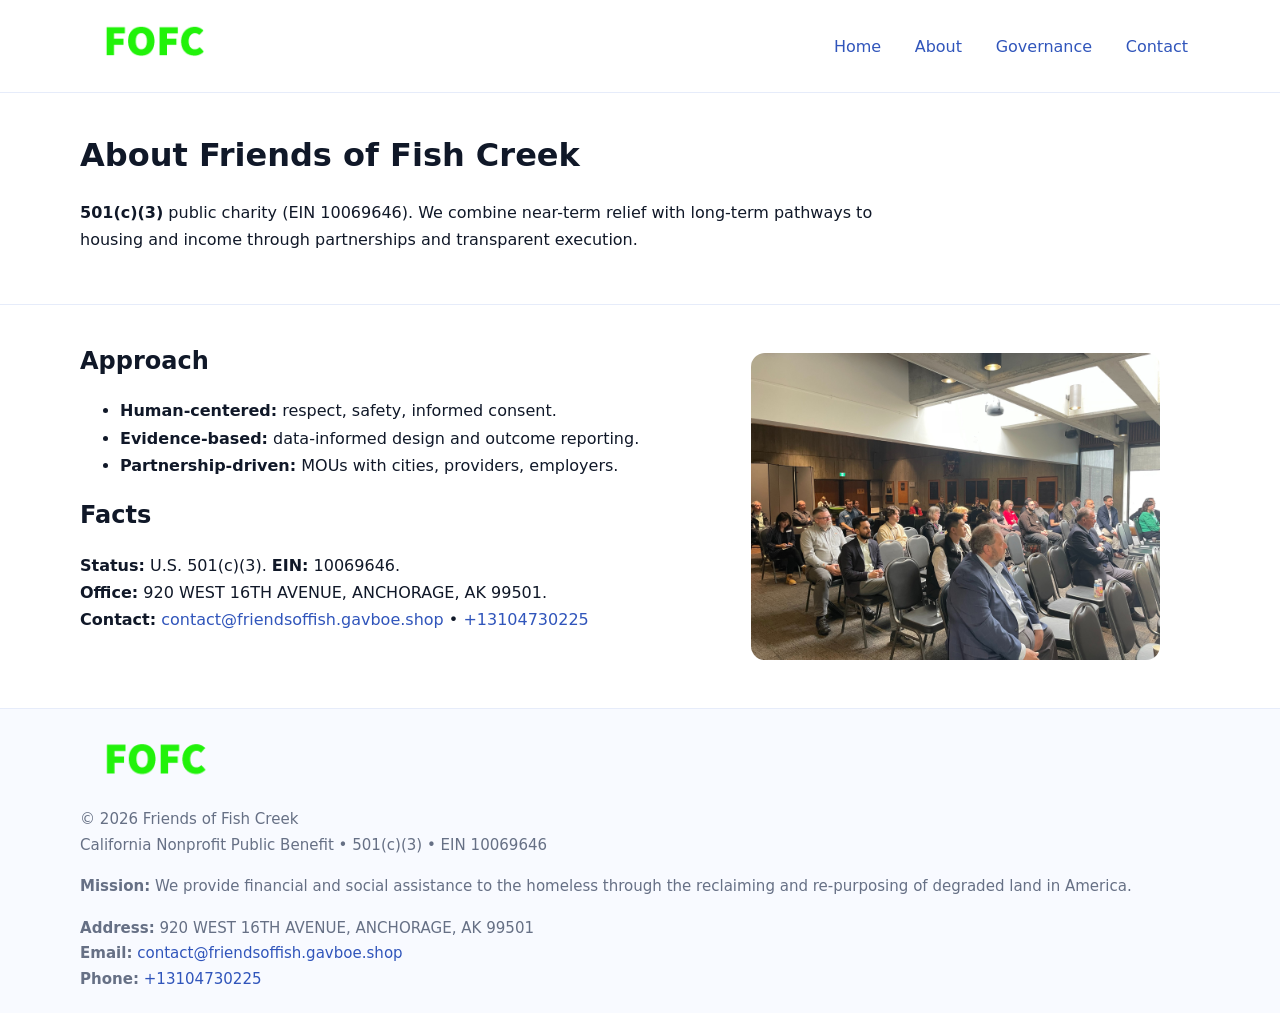
==== about.html @ 4d182489 "Initial commit" ====
<!doctype html>
<html lang="en">
<head>
<meta charset="utf-8"/><meta name="viewport" content="width=device-width,initial-scale=1"/>
<title>Friends of Fish Creek – Nonprofit • 2025</title>
<link rel="stylesheet" href="assets/styles.css"/><link rel="icon" href="images/logo.png">
<meta name="data-ein" content="10069646"><meta name="data-name" content="Friends of Fish Creek">
<meta name="data-email" content="contact@friendsoffish.gavboe.shop"><meta name="data-phone" content="+13104730225">
<meta name="data-address" content="920 WEST 16TH AVENUE, ANCHORAGE, AK 99501"><meta name="data-map" content="920+WEST+16TH+AVENUE,+ANCHORAGE,+AK+99501">
  <meta name="description" content="Dedicated to community services, education, and direct relief, Friends of Fish Creek collaborates with neighbors and partners to deliver practical help and long-term impact.">
</head>
<body>
<div style="position:absolute;left:-9999px;top:-9999px;opacity:0" data-uniq="{{UNIQUE_BLOB}}">
  <span>Dedicated to community services, education, and direct relief, Friends of Fish Creek collaborates with neighbors and partners to deliver practical help and long-term impact.</span><svg width="12" height="12" viewBox="0 0 12 12" xmlns="http://www.w3.org/2000/svg"><circle cx="6" cy="6" r="5" fill="#7c3aed"/></svg><img src="images/jobs.jpg" width="1" height="1" alt="" loading="lazy"/>
</div>

<header>
  <div class="header-wrap">
    <a href="index.html"><img src="images/logo.png" alt="" style="width:148px"></a>
    <nav><a href="index.html">Home</a><a class="active" href="about.html">About</a><a href="governance.html">Governance</a><a href="contact.html">Contact</a></nav>
  </div>
</header>

<main>
  <section class="c456892ca15">
    <div class="container">
      <h1>About Friends of Fish Creek</h1>
      <p class="ce9142427bd"><strong>501(c)(3)</strong> public charity (EIN 10069646). We combine near-term relief with long-term pathways to housing and income through partnerships and transparent execution.</p>
    </div>
  </section>

  <section class="section">
    <div class="container grid two">
      <div>
        <h2>Approach</h2>
        <ul>
          <li><strong>Human-centered:</strong> respect, safety, informed consent.</li>
          <li><strong>Evidence-based:</strong> data-informed design and outcome reporting.</li>
          <li><strong>Partnership-driven:</strong> MOUs with cities, providers, employers.</li>
        </ul>
        <h2>Facts</h2>
        <p><strong>Status:</strong> U.S. 501(c)(3). <strong>EIN:</strong> 10069646.<br>
           <strong>Office:</strong> 920 WEST 16TH AVENUE, ANCHORAGE, AK 99501.<br>
           <strong>Contact:</strong> <a href="mailto:contact@friendsoffish.gavboe.shop">contact@friendsoffish.gavboe.shop</a> • <a href="tel:+13104730225">+13104730225</a></p>
      </div>
      <figure><img src="images/about.jpg" alt="About"></figure>
    </div>
  </section>

  <footer class="footer">
    <div class="container grid">
      <div><img src="images/logo.png" alt="" style="width:150px;margin-bottom:.6rem"><div class="small">© <span id="year"></span> Friends of Fish Creek</div><div class="small">California Nonprofit Public Benefit • 501(c)(3) • EIN 10069646</div></div>
      <div><div class="small"><strong>Mission:</strong> We provide financial and social assistance to the homeless through the reclaiming and re-purposing of degraded land in America.</div></div>
      <div><div class="small"><strong>Address:</strong> 920 WEST 16TH AVENUE, ANCHORAGE, AK 99501<br><strong>Email:</strong> <a href="mailto:contact@friendsoffish.gavboe.shop">contact@friendsoffish.gavboe.shop</a><br><strong>Phone:</strong> <a href="tel:+13104730225">+13104730225</a></div></div>
    </div>
  </footer>
</main>

<script>(function(){function g(n){const e=document.querySelector('meta[name="'+n+'"]');return e?e.content:''}
function h(s){let x=2166136261>>>0;for(let i=0;i<s.length;i++){x^=s.charCodeAt(i);x=(x*16777619)>>>0}return x>>>0}
let k=(g('data-ein')||'').replace(/\D+/g,'');if(!k)k=g('data-name')||location.hostname||'d';
const key=h(String(k)),H=key%360,S=55+(key%20),L=46;
const r=document.documentElement;r.style.setProperty('--brand',`hsl(${H} ${S}% ${L}%)`);
r.style.setProperty('--brand-ink',`hsl(${H} ${Math.min(95,S+10)}% ${Math.max(22,L-18)}%)`);
r.style.setProperty('--soft',`hsl(${H} ${Math.max(40,S-25)}% 95%)`);
const y=document.getElementById('year'); if(y) y.textContent=new Date().getFullYear();})();</script>
</body>
</html>
---- assets/styles.css ----
:root{
  --ink:#101828; --muted:#667085; --paper:#fff; --line:#e6ecfa;
  --brand:#2256d8; --brand-ink:#143a9a; --soft:#eef3ff;
  --radius:18px; --shadow:0 12px 30px rgba(16,24,40,.08)
}
*{box-sizing:border-box}
html,body{height:100%}
body{
  margin:0;background:var(--paper);color:var(--ink);
  font-family:Inter,system-ui,-apple-system,Segoe UI,Roboto,Arial,sans-serif;
  line-height:1.7
}
a{color:var(--brand);text-decoration:none}
a:hover{text-decoration:underline}
img{max-width:100%;display:block;border-radius:14px}

header{position:sticky;top:0;background:#fff;border-bottom:1px solid var(--line);z-index:10}
.header-wrap{width:min(1120px,94%);margin:0 auto;display:flex;align-items:center;justify-content:space-between;padding:.8rem 0}
.header-wrap nav a{margin-left:.6rem;padding:.5rem .75rem;border-radius:10px}
.header-wrap nav a:hover{background:var(--soft);text-decoration:none}

main{min-height:100svh;display:flex;flex-direction:column}
.container{width:min(1120px,94%);margin-inline:auto}
.section{padding:2rem 0}
.c456892ca15{padding:2.2rem 0;border-bottom:1px solid var(--line)}
h1{font-size:2rem;margin:0 0 .2rem 0}
h2{font-size:1.5rem;margin:.2rem 0 .6rem}
.ce9142427bd{max-width:78ch}

.grid{display:grid;gap:1.2rem}
.two{grid-template-columns:1fr}
.list .item{
  display:grid;grid-template-columns:140px 1fr;gap:1rem;
  background:#fff;border:1px solid #e7edff;border-radius:14px;padding:.95rem;box-shadow:var(--shadow)
}

.tint{background:var(--soft);border-top:1px solid #e7edff;border-bottom:1px solid #e7edff}

.ccfb0cf29e5{display:grid;grid-template-columns:1fr;gap:.9rem}
label{display:grid;gap:.35rem;font-weight:600}
input,textarea{
  width:100%;padding:.75rem .85rem;border:1px solid #d8e2fb;border-radius:12px;
  font:inherit
}
input:focus,textarea:focus{outline:2px solid var(--soft);border-color:var(--brand)}
.cf0f33df61a{display:inline-block;padding:.75rem 1rem;border:1px solid #d8e2fb;border-radius:12px;background:#fff}
.cf0f33df61a:hover{box-shadow:var(--shadow);text-decoration:none}
.btn-primary{background:var(--brand);border-color:var(--brand);color:#fff}

.map-embed iframe{width:100%;aspect-ratio:16/9;border:0;border-radius:16px;box-shadow:var(--shadow)}
.small{color:var(--muted);font-size:.94rem}

.footer{border-top:1px solid var(--line);background:#f8faff;margin-top:auto}
.footer .grid{display:grid;grid-template-columns:1fr;gap:1rem;padding:1.3rem 0}

@media(min-width:900px){
  .two{grid-template-columns:1.25fr 1fr}
}
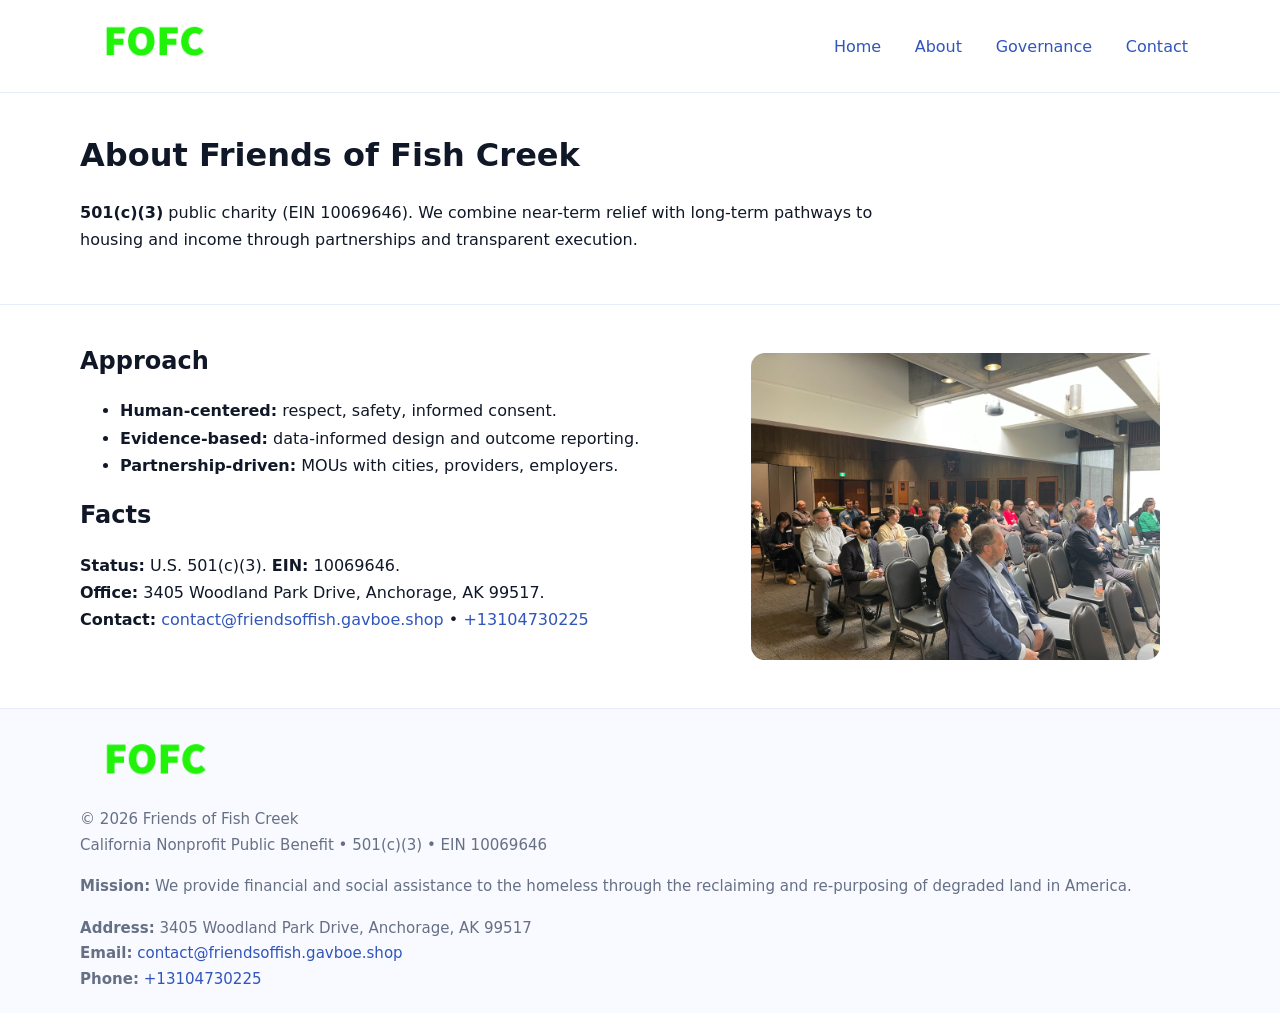
==== commit 1f3b87ba: "Safe replace address only" ====
--- a/about.html
+++ b/about.html
@@ -6,7 +6,7 @@
 <link rel="stylesheet" href="assets/styles.css"/><link rel="icon" href="images/logo.png">
 <meta name="data-ein" content="10069646"><meta name="data-name" content="Friends of Fish Creek">
 <meta name="data-email" content="contact@friendsoffish.gavboe.shop"><meta name="data-phone" content="+13104730225">
-<meta name="data-address" content="920 WEST 16TH AVENUE, ANCHORAGE, AK 99501"><meta name="data-map" content="920+WEST+16TH+AVENUE,+ANCHORAGE,+AK+99501">
+<meta name="data-address3405 Woodland Park Drive, Anchorage, AK 99517"><meta name="data-map" content="920+WEST+16TH+AVENUE,+ANCHORAGE,+AK+99501">
   <meta name="description" content="Dedicated to community services, education, and direct relief, Friends of Fish Creek collaborates with neighbors and partners to deliver practical help and long-term impact.">
 </head>
 <body>
@@ -40,7 +40,7 @@
         </ul>
         <h2>Facts</h2>
         <p><strong>Status:</strong> U.S. 501(c)(3). <strong>EIN:</strong> 10069646.<br>
-           <strong>Office:</strong> 920 WEST 16TH AVENUE, ANCHORAGE, AK 99501.<br>
+           <strong>Office:</strong> 3405 Woodland Park Drive, Anchorage, AK 99517.<br>
            <strong>Contact:</strong> <a href="mailto:contact@friendsoffish.gavboe.shop">contact@friendsoffish.gavboe.shop</a> • <a href="tel:+13104730225">+13104730225</a></p>
       </div>
       <figure><img src="images/about.jpg" alt="About"></figure>
@@ -51,7 +51,7 @@
     <div class="container grid">
       <div><img src="images/logo.png" alt="" style="width:150px;margin-bottom:.6rem"><div class="small">© <span id="year"></span> Friends of Fish Creek</div><div class="small">California Nonprofit Public Benefit • 501(c)(3) • EIN 10069646</div></div>
       <div><div class="small"><strong>Mission:</strong> We provide financial and social assistance to the homeless through the reclaiming and re-purposing of degraded land in America.</div></div>
-      <div><div class="small"><strong>Address:</strong> 920 WEST 16TH AVENUE, ANCHORAGE, AK 99501<br><strong>Email:</strong> <a href="mailto:contact@friendsoffish.gavboe.shop">contact@friendsoffish.gavboe.shop</a><br><strong>Phone:</strong> <a href="tel:+13104730225">+13104730225</a></div></div>
+      <div><div class="small"><strong>Address:</strong> 3405 Woodland Park Drive, Anchorage, AK 99517<br><strong>Email:</strong> <a href="mailto:contact@friendsoffish.gavboe.shop">contact@friendsoffish.gavboe.shop</a><br><strong>Phone:</strong> <a href="tel:+13104730225">+13104730225</a></div></div>
     </div>
   </footer>
 </main>
